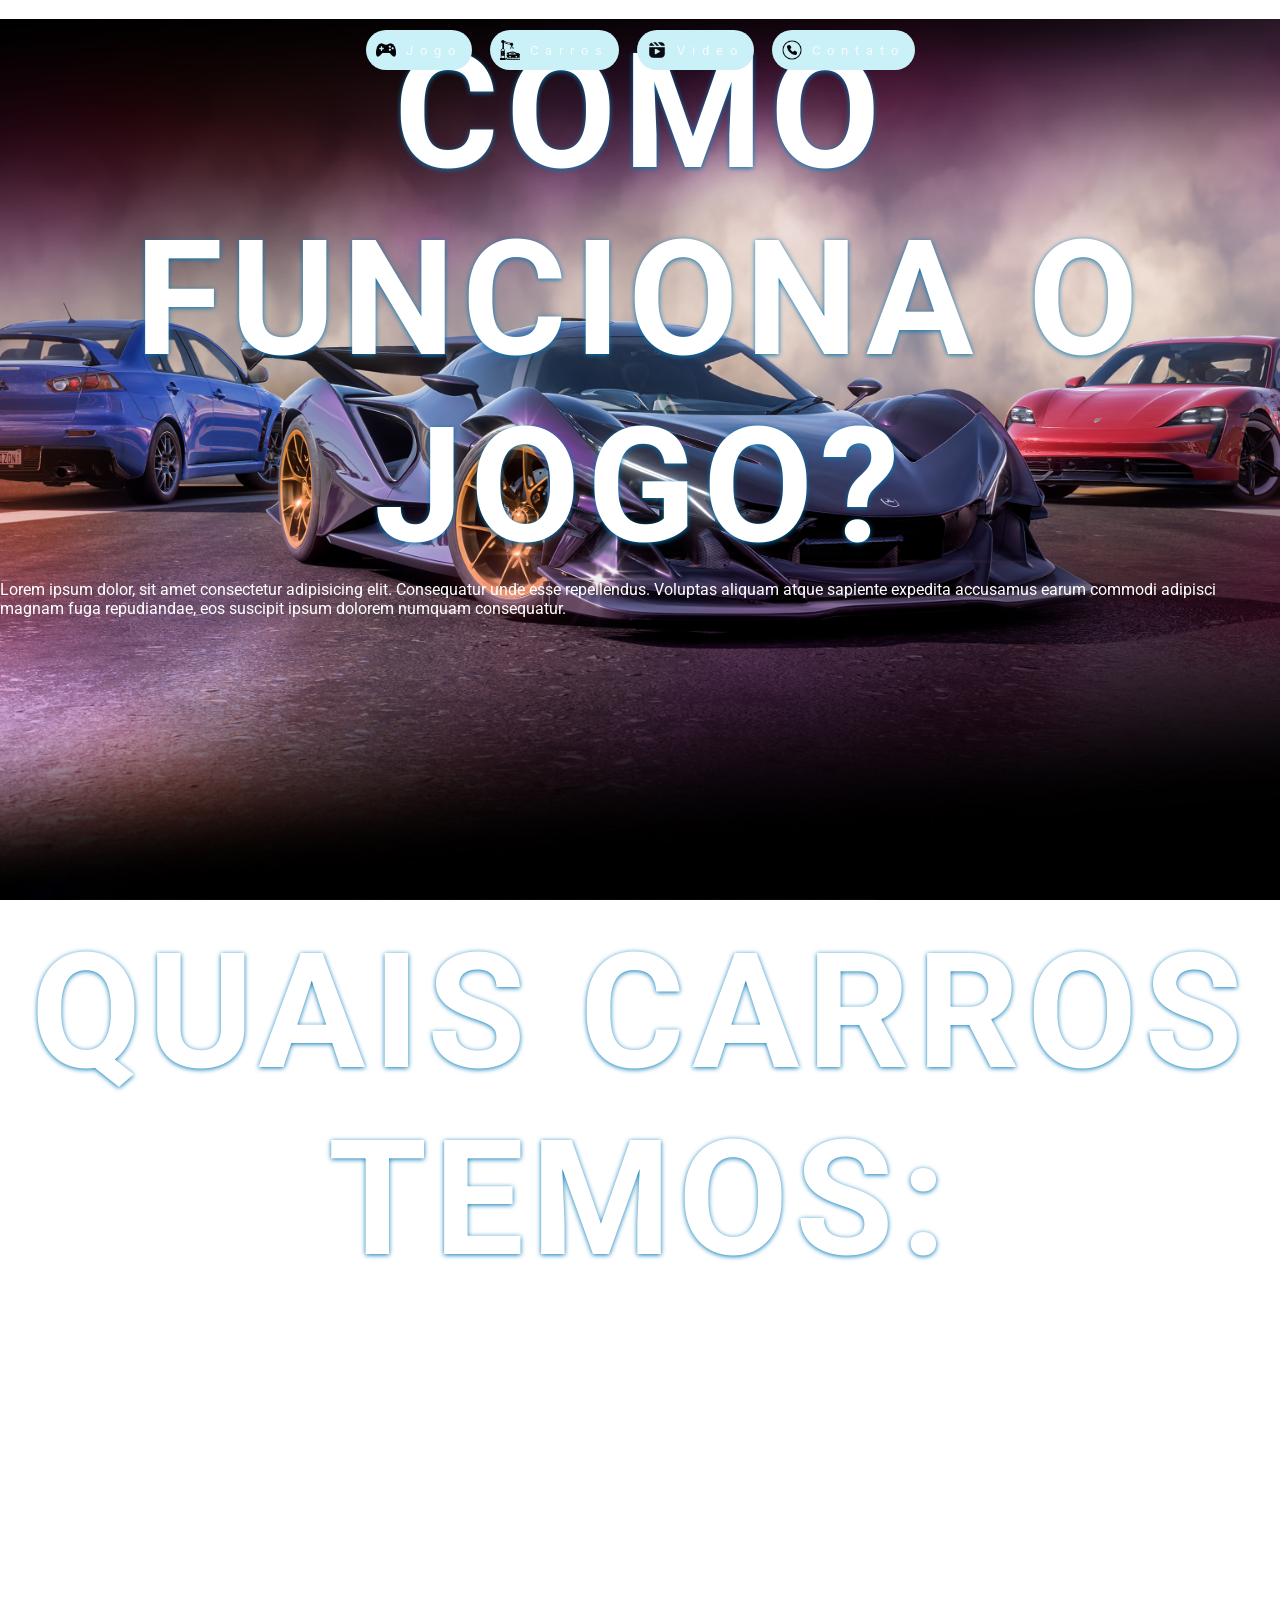
==== lp-sesi-main/src/index.html @ 173de6b7 "Add files via upload" ====
<!DOCTYPE html>
<html lang="en">
<head>
    <meta charset="UTF-8">
    <meta name="viewport" content="width=device-width, initial-scale=1.0">
    <title>Forza 5</title>
    <link rel="stylesheet" href="style.css">
    <link rel="preconnect" href="https://fonts.googleapis.com">
    <link rel="preconnect" href="https://fonts.gstatic.com" crossorigin>
    <link href="https://fonts.googleapis.com/css2?family=Roboto:ital,wght@0,100..900;1,100..900&display=swap" rel="stylesheet">
</head>
<body>
    <nav>
        <span class="navItems">
            <img src="../assets/icons/games.png" alt="Jogo" width="20px">
            <a class="navWords" href="#s1">Jogo</a>
        </span>
        <span class="navItems">
            <img src="../assets/icons/car.png" alt="Carros" width="20px">
            <a class="navWords" href="#s2">Carros</a>
        </span>
        <span class="navItems">
            <img src="../assets/icons/clapperboard.png" alt="Video" width="20px">
            <a class="navWords" href="#s3">Video</a>
        </span>
        <span class="navItems">
            <img src="../assets/icons/telephone (1).png" alt="Contato" width="20px">
            <a class="navWords" href="#s4">Contato</a>
        </span>
    </nav>
    <br>
    <main>
        <section id="s1">
            <h1>Como funciona o jogo?</h1>
            <p>Lorem ipsum dolor, sit amet consectetur adipisicing elit. Consequatur unde esse repellendus. Voluptas aliquam atque sapiente expedita accusamus earum commodi adipisci magnam fuga repudiandae, eos suscipit ipsum dolorem numquam consequatur.</p>
        </section>

        <section id="s2">
            <h1>Quais carros temos:</h1>
            <br>
            <ul>
                <li>Koenigsegg Jesko (2020)</li>
                <br>
                <li>Mercedes-AMG One (2021)</li>
                <br>
                <li>Lamborghini Sesto Elemento Forza Edition (2011)</li>
                <br>
                <li>Porsche Taycan Turbo S (2020)</li>
                <br>
                <li>Ford Racing Escort MK1 (1967)</li>
                <br>
                <li>Ferrari F40 Competizione (1989)</li>
                <br>
                <li>Mitsubishi Lancer Evolution X GSR (2008)</li>
                <br>
            </ul>
        </section>

        <section id="s3">

        </section>

        <section id="s4">

        </section>
        
    </main>
    <footer>

    </footer>

    <script src="script.js"></script>
</body>
</html>
---- lp-sesi-main/src/style.css ----
:root{
    --text: #ffff;
    --bg: #051723;
    --dblue: #03045E;
    --mblue: #0077B6;
    --lblue: #00B4D8;
    --rednav: #9d4edd;
    --cyan: #CAF0F8;

}

nav{
    width: 100%;
    position: fixed;
    top: 0;
    background-color: transparent;
    display: flex;
    align-items: center;
    justify-content:center;
    gap: 2vh;
    height: 100px;
    z-index: 999;
    animation: decima 1s ease-in-out;
    transition: all 1s ease-in-out;
    
    
}

.navItems{
    display: flex;
    align-items: center;
    justify-content: center;
    gap: 10px;
    background-color: var(--cyan);
    padding: 10px;
    border-radius: 999px;
}

nav.sc{
    background-color: var(--rednav);
}

@keyframes decima{
    0%{
        transform: translateY(-100px);
    }
}
*{
    margin: 0;
    padding: 0;
    box-sizing: border-box;
    scroll-behavior: smooth;
}

body{
    font-family: "Roboto", sans-serif;
    color: var(--text);
}



.navItems:hover{
    cursor: pointer;
}

a{
    color: inherit;
    text-decoration: none;
    font-size: 1vw;
    letter-spacing: 7px;
    opacity: 0.8;
    transition: all 200ms linear;
}

a.hover{
    opacity: 1;
    text-shadow: 0px 3px 10px var(--text);
}

section{
    min-height: 100vh;
    height: auto;
}

#s1{
    background-image: url(../assets/icons/bgDesktop.jpg);
    background-attachment: fixed;
    background-position: center;
    background-repeat: no-repeat;
    background-size: cover;
}

h1{
    font-size: 160px;
    word-break: break-word;
    overflow-wrap: break-word;
    text-transform: uppercase;
    text-shadow: 0px 1px 5px  var(--mblue);
    letter-spacing: 7px;
    width: 100%;
    text-align: center;
    animation: esquerda 2s  ease-in-out;

}

h2{
        font-size: 3vw;
        letter-spacing: 2px;
        width: 67%;
        margin-top: -20px;
        text-align: center;
        text-shadow: 0px 1px 5px var(--mblue);
        animation: direita 2s ease-in-out;
}


@media (width <= 1000px){
    .navWords{
        display: none;
    }
    #s1{
        background-image: url(../assets/icons/bgMobile.jpg);
    }
}
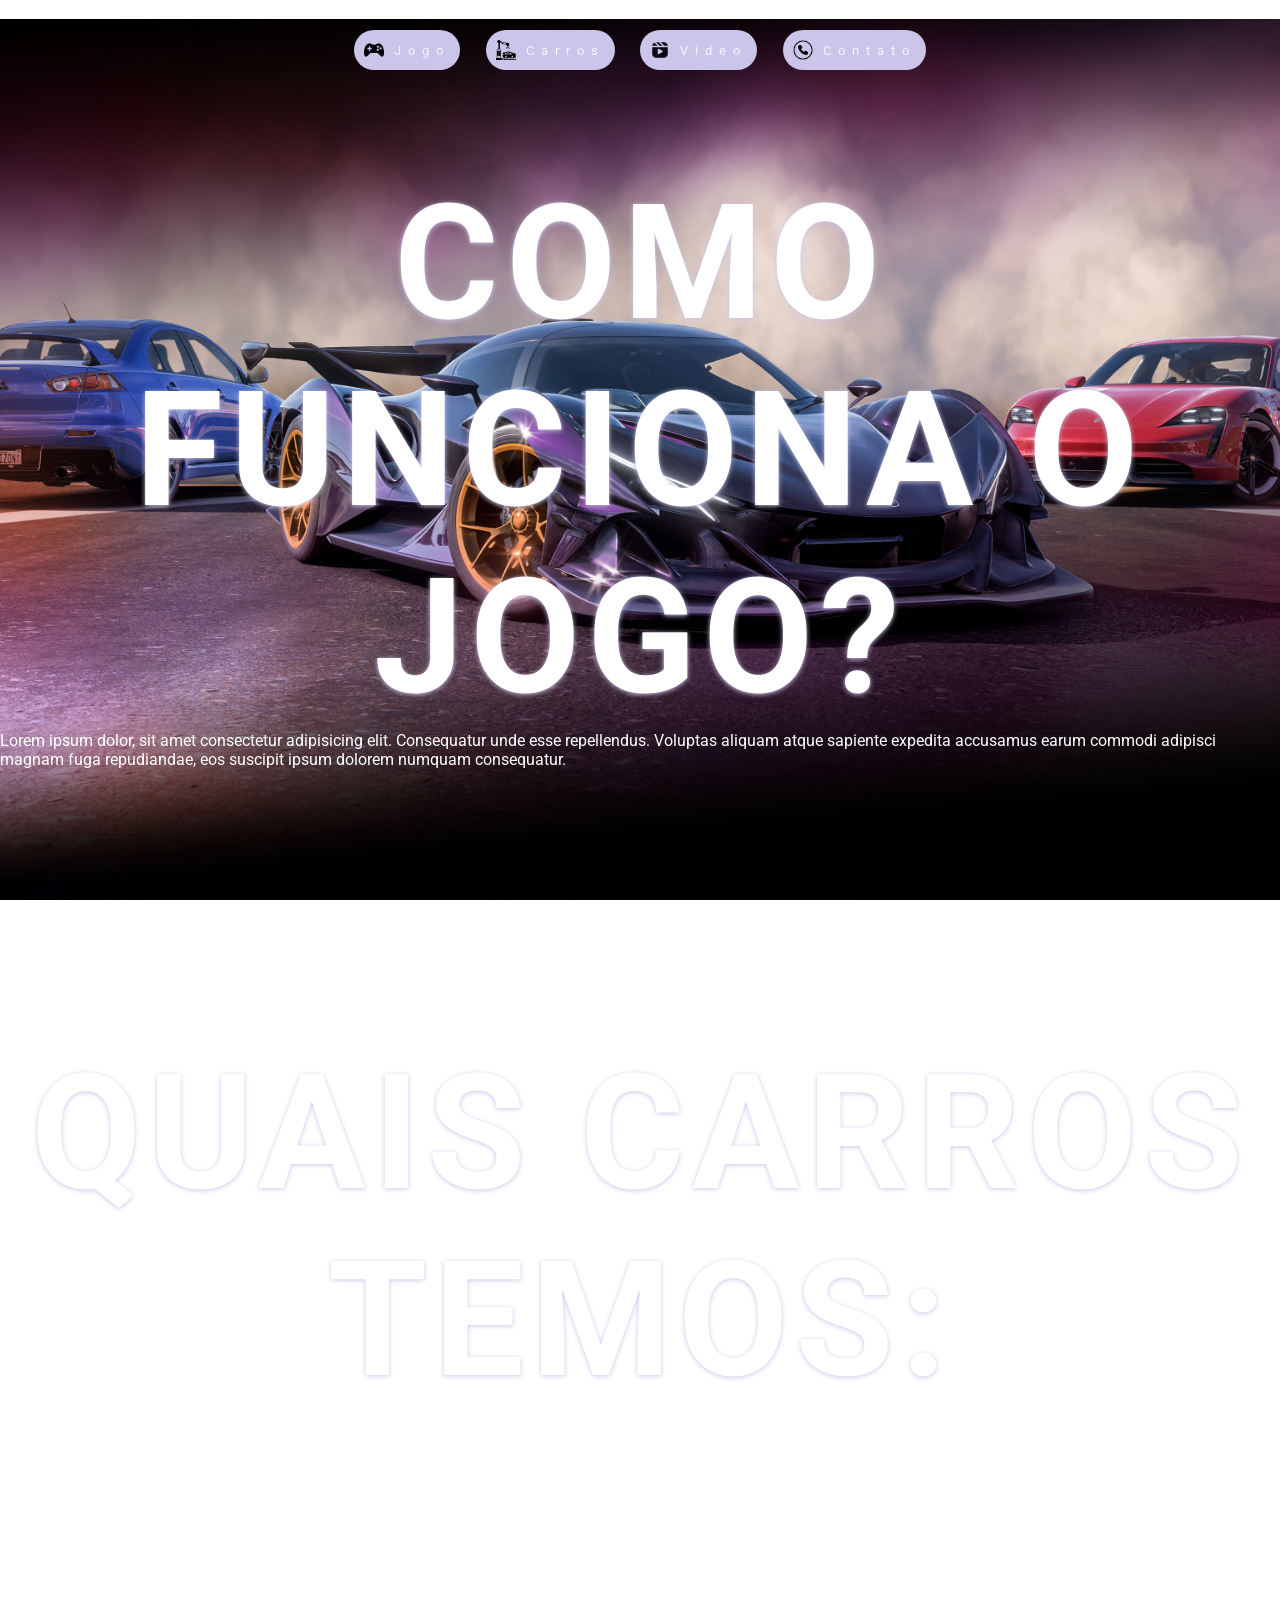
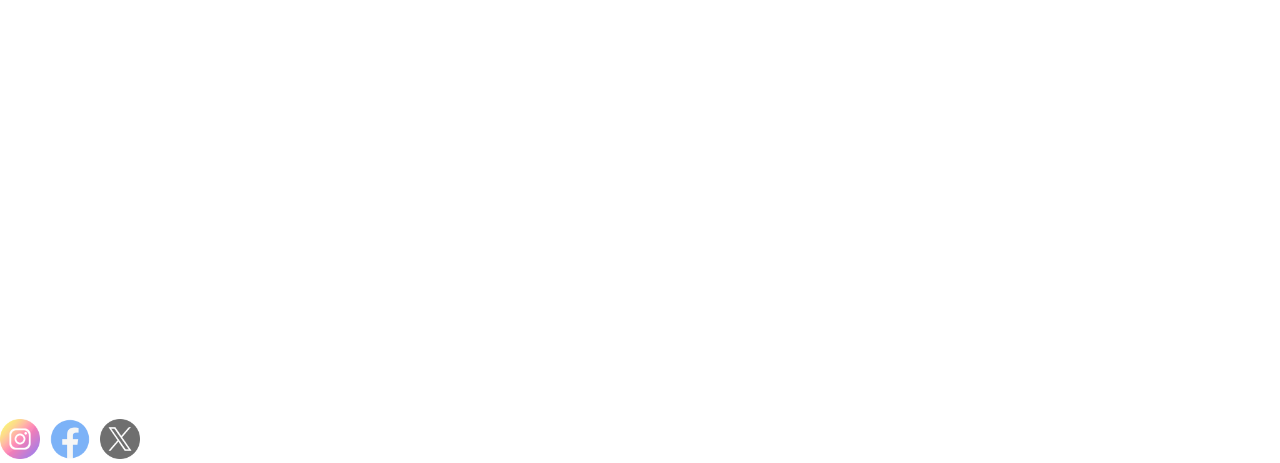
==== commit 5daf5e55: "Add files via upload" ====
--- a/lp-sesi-main/src/index.html
+++ b/lp-sesi-main/src/index.html
@@ -66,7 +66,15 @@
         
     </main>
     <footer>
-
+        <a href="https://www.instagram.com" target="_blank"> 
+            <img width="40px" src="../assets/icons/instagram.png" alt="instagram">
+        </a>
+        <a href="https://www.facebook.com" target="_blank">
+            <img width="40px" src="../assets/icons/facebook.png" alt="facebook">
+        </a>
+        <a href="https://www.x.com" target="_blank">
+            <img width="40px" src="../assets/icons/twitter.png" alt="X">
+        </a>
     </footer>
 
     <script src="script.js"></script>
--- a/lp-sesi-main/src/style.css
+++ b/lp-sesi-main/src/style.css
@@ -6,6 +6,7 @@
     --lblue: #00B4D8;
     --rednav: #9d4edd;
     --cyan: #CAF0F8;
+    --lpurple: #cbc5ea;
 
 }
 
@@ -17,7 +18,7 @@
     display: flex;
     align-items: center;
     justify-content:center;
-    gap: 2vh;
+    gap: 2vw;
     height: 100px;
     z-index: 999;
     animation: decima 1s ease-in-out;
@@ -31,13 +32,13 @@
     align-items: center;
     justify-content: center;
     gap: 10px;
-    background-color: var(--cyan);
+    background-color: var(--lpurple);
     padding: 10px;
     border-radius: 999px;
 }
 
 nav.sc{
-    background-color: var(--rednav);
+    background-color:   #3c1642;
 }
 
 @keyframes decima{
@@ -72,7 +73,7 @@
     transition: all 200ms linear;
 }
 
-a.hover{
+a:hover{
     opacity: 1;
     text-shadow: 0px 3px 10px var(--text);
 }
@@ -83,11 +84,27 @@
 }
 
 #s1{
-    background-image: url(../assets/icons/bgDesktop.jpg);
+    background-image: url('../assets/icons/bgDesktop.jpg');
     background-attachment: fixed;
     background-position: center;
     background-repeat: no-repeat;
     background-size: cover;
+    display: flex;
+    align-items: center;
+    justify-content: center;
+    flex-direction: column;
+}
+
+#s2{
+    background-image: url(../assets/icons/bgGarage.avif);
+    background-attachment: fixed;
+    background-position: center;
+    background-repeat: no-repeat;
+    background-size: cover;
+    display: flex;
+    align-items: center;
+    justify-content: center;
+    flex-direction: column;
 }
 
 h1{
@@ -95,7 +112,7 @@
     word-break: break-word;
     overflow-wrap: break-word;
     text-transform: uppercase;
-    text-shadow: 0px 1px 5px  var(--mblue);
+    text-shadow: 0px 1px 5px  var(--lpurple);
     letter-spacing: 7px;
     width: 100%;
     text-align: center;
@@ -113,13 +130,35 @@
         animation: direita 2s ease-in-out;
 }
 
+footer.ft{
+    background-color: var(--lpurple);
+}
+
+footer a img{
+    opacity: 0.7;
+    transition: all 200ms linear;
+}
+
+footer a img:hover{
+    opacity: 1;
+    box-shadow: 0px 3px 10px #090909;
+    transform: translateY(-5px) scale(1.1) rotate(360deg);
+}
+
 
 @media (width <= 1000px){
     .navWords{
         display: none;
     }
     #s1{
-        background-image: url(../assets/icons/bgMobile.jpg);
+        background-image: url('../assets/icons/bgMobile.jpg');
+    }
+    h1{
+        line-height: 120px;
+    }
+    h2{
+        margin-top: 10px;
+        font-size: 30px;
     }
 }
 
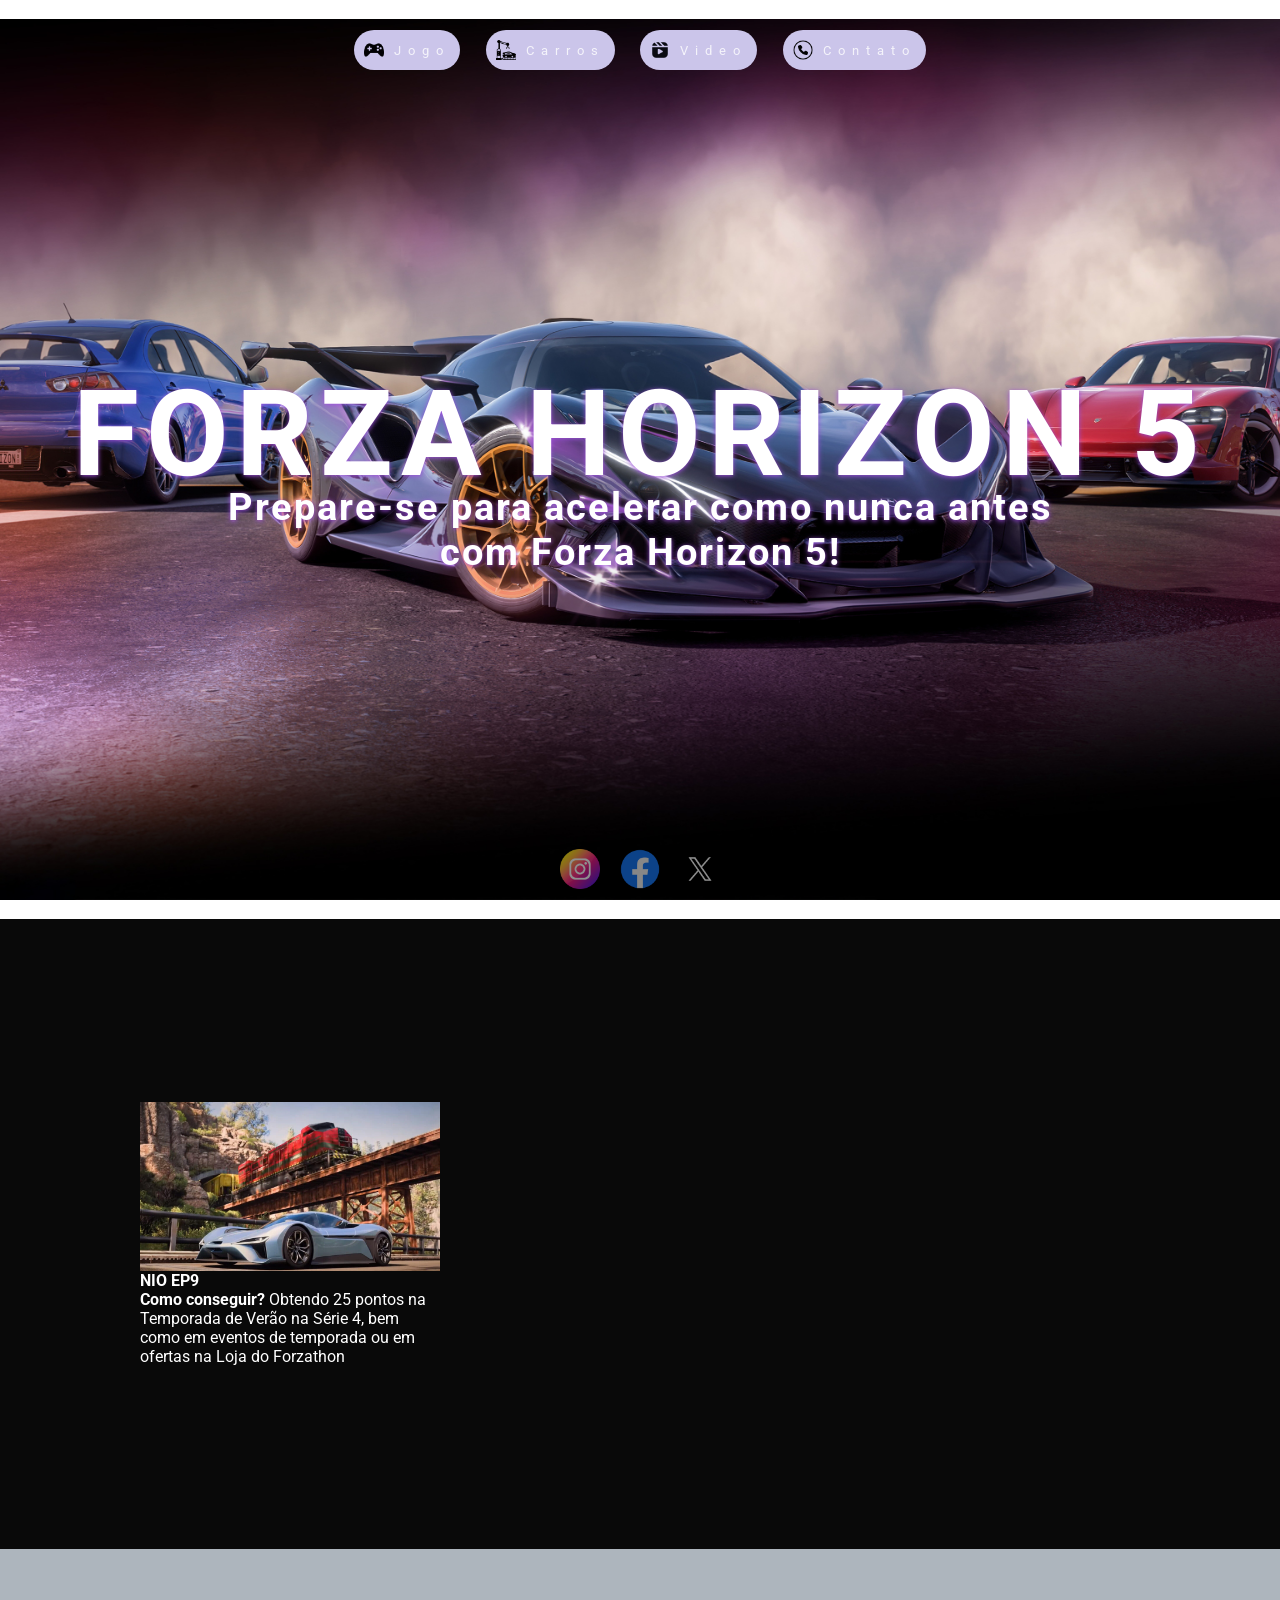
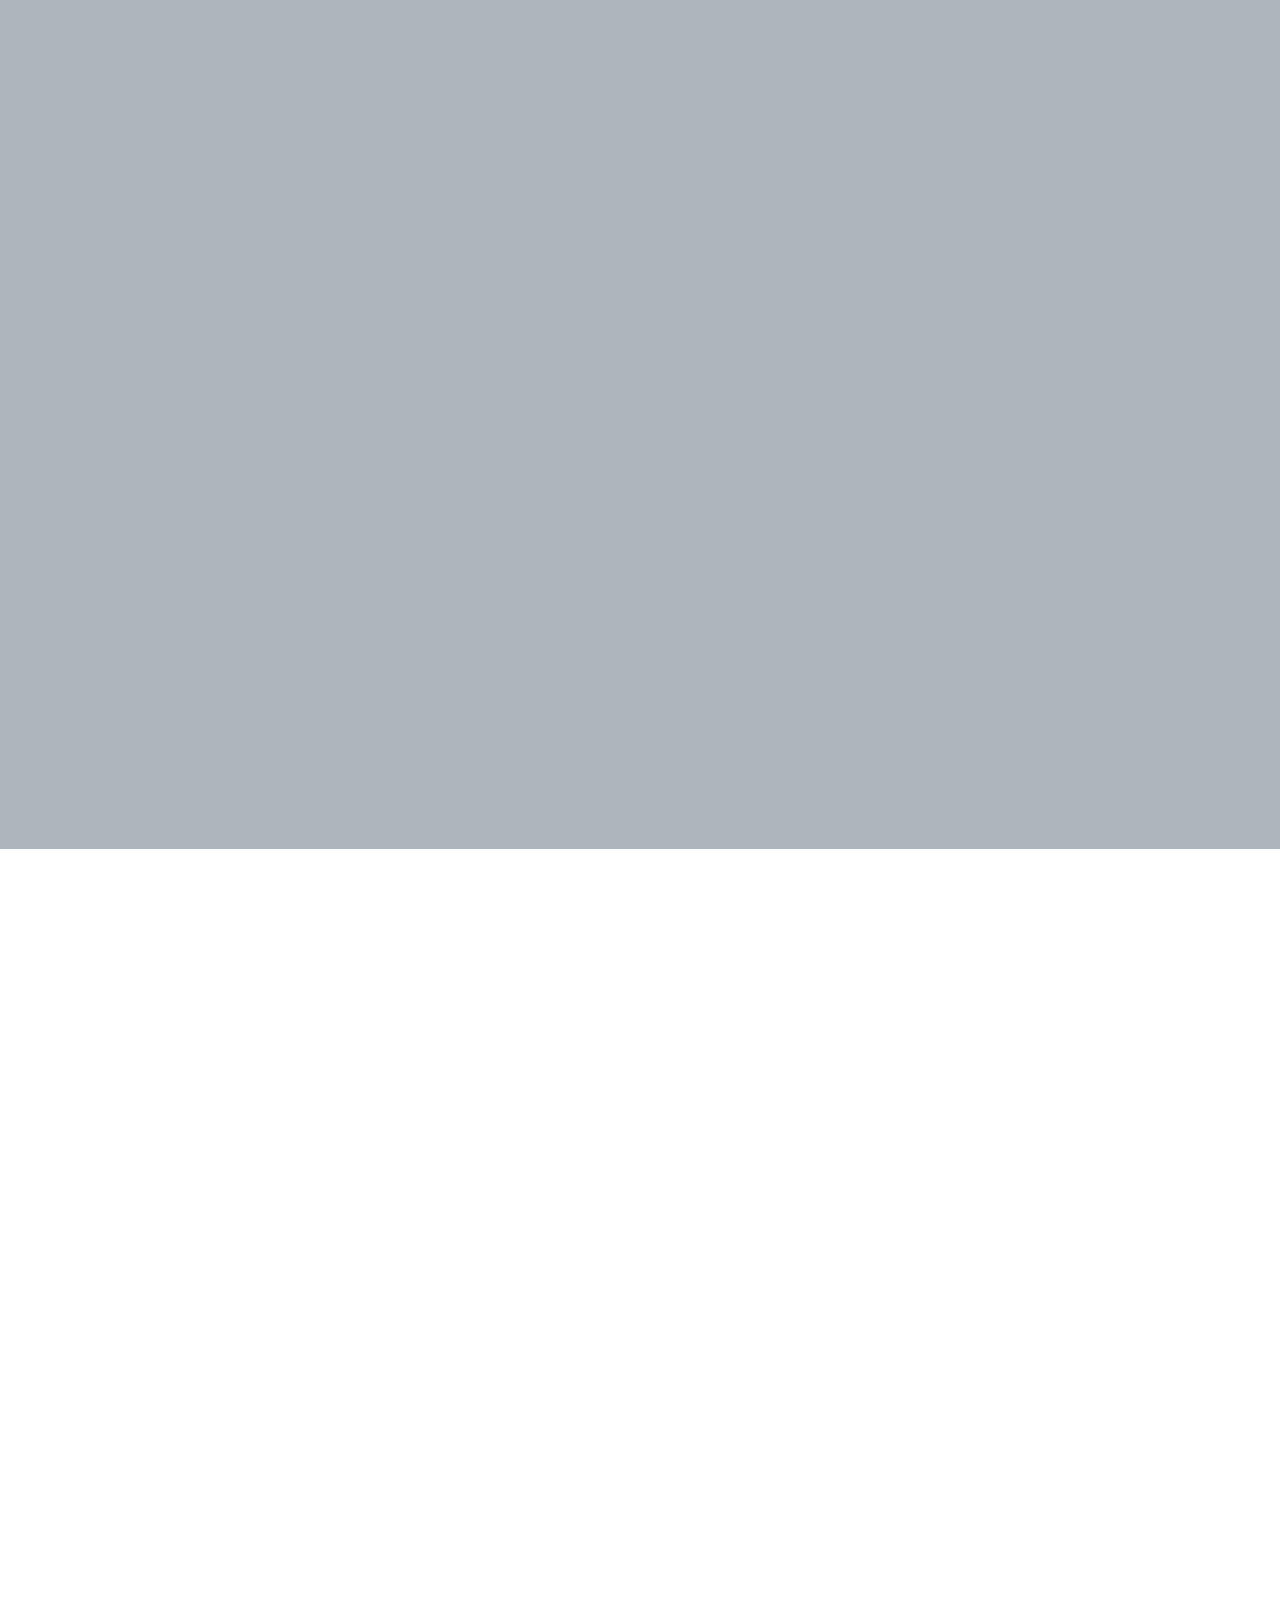
==== commit b12a2b1b: "Add files via upload" ====
--- a/lp-sesi-main/src/index.html
+++ b/lp-sesi-main/src/index.html
@@ -31,33 +31,37 @@
     <br>
     <main>
         <section id="s1">
-            <h1>Como funciona o jogo?</h1>
-            <p>Lorem ipsum dolor, sit amet consectetur adipisicing elit. Consequatur unde esse repellendus. Voluptas aliquam atque sapiente expedita accusamus earum commodi adipisci magnam fuga repudiandae, eos suscipit ipsum dolorem numquam consequatur.</p>
+            <h1>Forza Horizon 5</h1>
+            <h2>Prepare-se para acelerar como nunca antes com Forza Horizon 5!</h2>
+            
         </section>
 
         <section id="s2">
-            <h1>Quais carros temos:</h1>
-            <br>
-            <ul>
-                <li>Koenigsegg Jesko (2020)</li>
-                <br>
-                <li>Mercedes-AMG One (2021)</li>
-                <br>
-                <li>Lamborghini Sesto Elemento Forza Edition (2011)</li>
-                <br>
-                <li>Porsche Taycan Turbo S (2020)</li>
-                <br>
-                <li>Ford Racing Escort MK1 (1967)</li>
-                <br>
-                <li>Ferrari F40 Competizione (1989)</li>
-                <br>
-                <li>Mitsubishi Lancer Evolution X GSR (2008)</li>
-                <br>
-            </ul>
+            <div class="card">
+                <img width="300px" height="auto" src="../assets/icons/bgcar1.jpg" alt="">
+                <div>
+                    <h4>NIO EP9</h4>
+                    <p><strong>Como conseguir?</strong> Obtendo 25 pontos na Temporada de Verão na Série 4, bem como em eventos de temporada ou em ofertas na Loja do Forzathon</p>
+                </div>
+            </div>
+            <div class="card">
+                <img width="300px" height="auto" src="../assets/icons/bgcar2.jpg" alt="">
+                <div>
+                    <h4>MG XPower SV-R</h4>
+                    <p><strong>Como conseguir?</strong> Disponível a partir do dia 24 de fevereiro de 2022 para os compradores do Passe de Temporada do Forza Horizon 5 (o “Car Pass”)</p>
+                </div>
+            </div>
+            <div class="card">
+                <img width="300px" height="auto" src="../assets/icons/bgcar3.jpg" alt="">
+                <div>
+                    <h4>MG MG3</h4>
+                    <p><strong>Como conseguir?</strong> Obtendo 25 pontos na Temporada de Primavera na Série 4, bem como em eventos de temporada ou em ofertas na Loja do Forzathon</p>
+                </div>
+            </div>
         </section>
 
         <section id="s3">
-
+            <iframe width="560" height="315" class="vid" src="https://www.youtube.com/embed/W-SpP-Z0Uu8?si=h2y1q0su9qyCmnZg" title="YouTube video player" frameborder="0" allow="accelerometer; autoplay; clipboard-write; encrypted-media; gyroscope; picture-in-picture; web-share" referrerpolicy="strict-origin-when-cross-origin" allowfullscreen></iframe>
         </section>
 
         <section id="s4">
--- a/lp-sesi-main/src/style.css
+++ b/lp-sesi-main/src/style.css
@@ -38,7 +38,7 @@
 }
 
 nav.sc{
-    background-color:   #3c1642;
+    background-color:   #a557e444;
 }
 
 @keyframes decima{
@@ -96,23 +96,52 @@
 }
 
 #s2{
-    background-image: url(../assets/icons/bgGarage.avif);
+    display: flex;
+    align-items: center;
+    justify-content: center;
+    background-color: #090909;
     background-attachment: fixed;
     background-position: center;
     background-repeat: no-repeat;
     background-size: cover;
+    flex-wrap: wrap;
+    gap: 50px;
+    min-height: 70vh;
+    
+    
+}
+
+#s3{
+    display: flex;
+    align-items: center;
+    justify-content: center;
+    background-color: #adb5bd;
+}
+
+.card{
+    width: 300px;
+    height: auto;
     display: flex;
     align-items: center;
     justify-content: center;
     flex-direction: column;
+    opacity: 0;
+    transform: translateY(200px);
+    transition: opacity 0.6s ease, transform 0.6s ease;
+
+}
+
+.card.visible{
+    opacity: 1;
+    transform: translateY(0);
 }
 
 h1{
-    font-size: 160px;
+    font-size: 120px;
     word-break: break-word;
     overflow-wrap: break-word;
     text-transform: uppercase;
-    text-shadow: 0px 1px 5px  var(--lpurple);
+    text-shadow: 0px 1px 5px  var(--rednav);
     letter-spacing: 7px;
     width: 100%;
     text-align: center;
@@ -126,12 +155,25 @@
         width: 67%;
         margin-top: -20px;
         text-align: center;
-        text-shadow: 0px 1px 5px var(--mblue);
+        text-shadow: 0px 1px 5px var(--rednav);
         animation: direita 2s ease-in-out;
 }
 
+footer{
+    display: flex;
+    align-items: center;
+    justify-content: center;
+    gap: 20px;
+    height: 60px;
+    background-color: transparent;
+    position: fixed;
+    bottom: 0;
+    width: 100%;
+    transition: all 1s ease-in-out;
+}
+
 footer.ft{
-    background-color: var(--lpurple);
+    background-color: transparent;
 }
 
 footer a img{
@@ -146,6 +188,16 @@
 }
 
 
+
+.vid{
+    width: 1000px;
+    height: 520px;
+
+}
+
+
+
+
 @media (width <= 1000px){
     .navWords{
         display: none;
